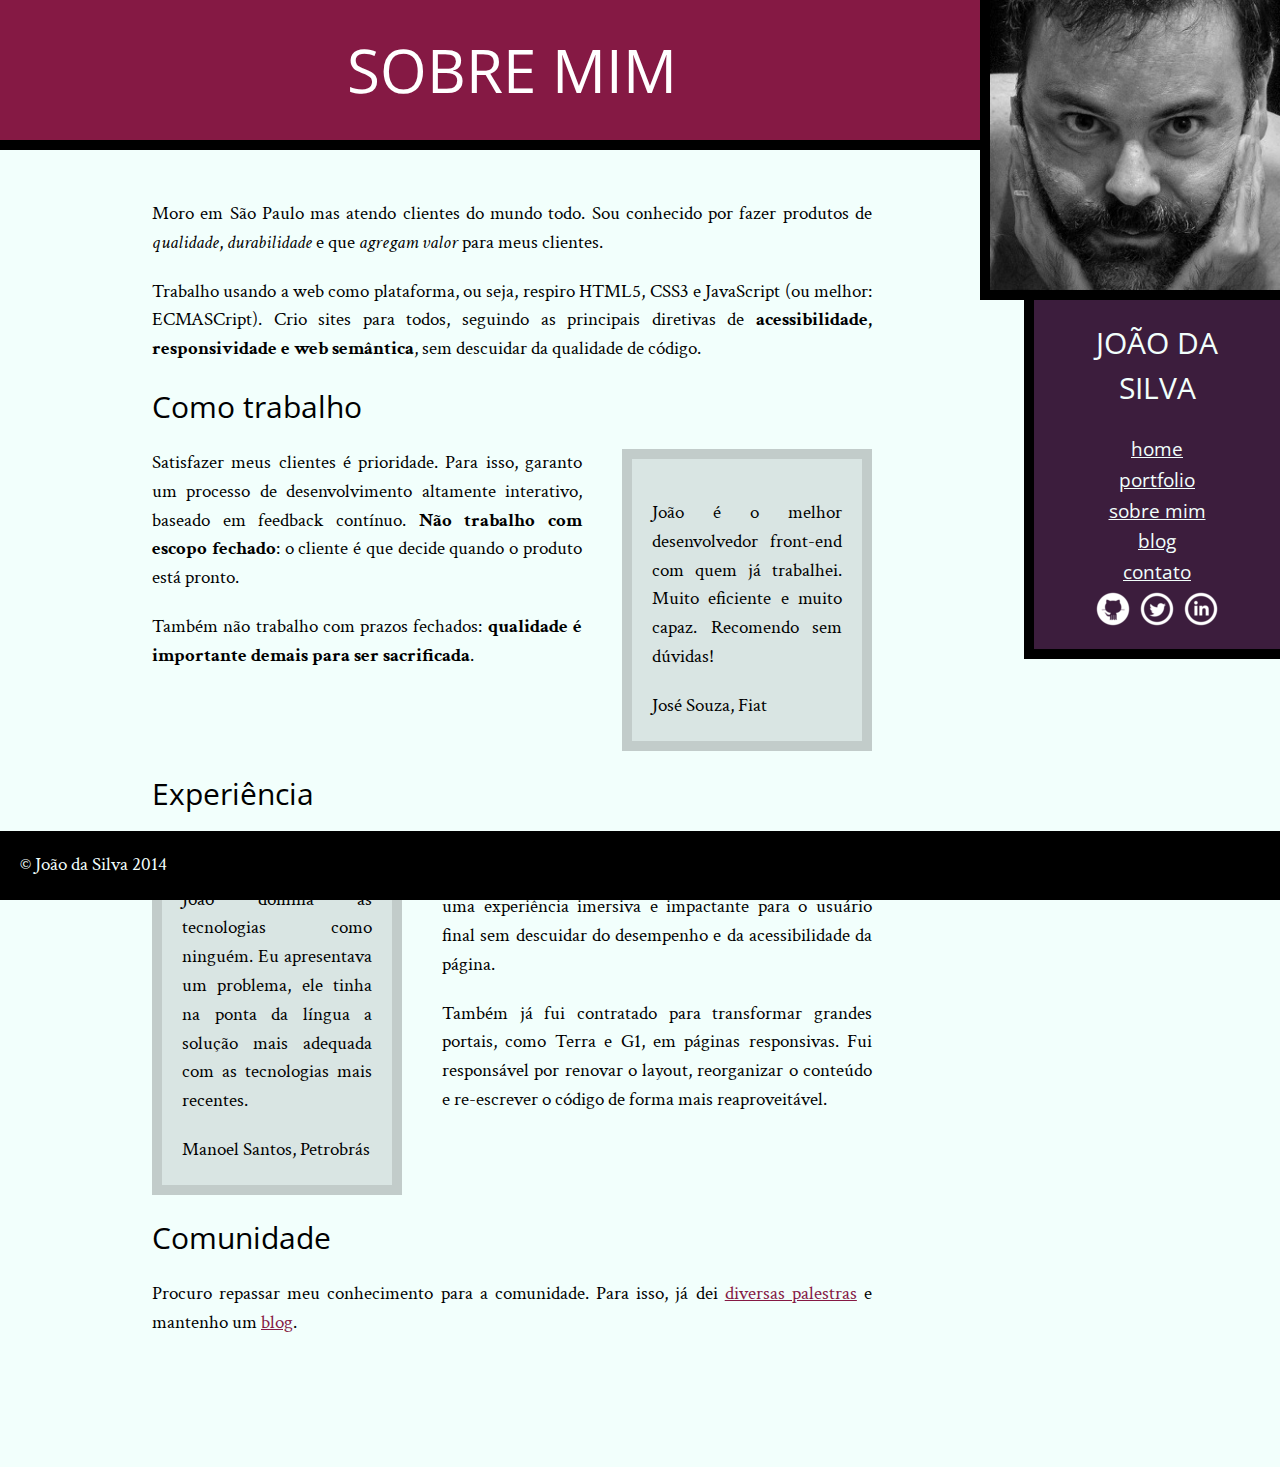
==== bio.html @ c2ca86ab "Incluindo conteudo do projeto" ====
<!DOCTYPE html>
<html>
<head>
    <meta charset="utf-8">
    <title>João da Silva - Biografia</title>
    <link rel="icon" href="imagens/favicon.png">
    <link rel="stylesheet" href="css/reset.css">
    <link rel="stylesheet" href="css/site.css">
    <link rel="stylesheet" href="css/bio.css">
    <link rel="stylesheet" href="http://fonts.googleapis.com/css?family=Crimson+Text:400,400italic,600">
    <link rel="stylesheet" href="http://fonts.googleapis.com/css?family=Open+Sans+Condensed:700">
</head>
<body>
    <main>
        <h1 class="titulo-principal">Sobre mim</h1>
        <div class="container">
            <p>Moro em São Paulo mas atendo clientes do mundo todo. Sou conhecido por fazer produtos de <em>qualidade</em>, <em>durabilidade</em> e que <em>agregam valor</em> para meus clientes.</p>
            <p>Trabalho usando a web como plataforma, ou seja, respiro HTML5, CSS3 e JavaScript (ou melhor: ECMASCript). Crio sites para todos, seguindo as principais diretivas de <strong>acessibilidade, responsividade e web semântica</strong>, sem descuidar da qualidade de código.</p>
            <h2 class="subtitulo-texto">Como trabalho</h2>
            <blockquote class="citacao-bio fiat">
                <p>João é o melhor desenvolvedor front-end com quem já trabalhei. Muito eficiente e muito capaz. Recomendo sem dúvidas!</p>
                <cite>José Souza, Fiat</cite>
            </blockquote>
            <p>Satisfazer meus clientes é prioridade. Para isso, garanto um processo de desenvolvimento altamente interativo, baseado em feedback contínuo. <strong>Não trabalho com escopo fechado</strong>: o cliente é que decide quando o produto está pronto.</p>
            <p>Também não trabalho com prazos fechados: <strong>qualidade é importante demais para ser sacrificada</strong>.</p>
            <h2 class="subtitulo-texto">Experiência</h2>
            <blockquote class="citacao-bio petrobras">
                <p>João domina as tecnologias como ninguém. Eu apresentava um problema, ele tinha na ponta da língua a solução mais adequada com as tecnologias mais recentes.</p>
                <cite>Manoel Santos, Petrobrás</cite>
            </blockquote>
            <p>Já desenvolvi projetos para grandes empresas como <a href="http://bmw.com">BMW</a>, <a href="http://www.uol.com.br">UOL</a> e <a href="http://www.ibm.com.br">IBM</a>. Neles, o foco principal era entregar uma experiência imersiva e impactante para o usuário final sem descuidar do desempenho e da acessibilidade da página.</p>
            <p>Também já fui contratado para transformar grandes portais, como Terra e G1, em páginas responsivas. Fui responsável por renovar o layout, reorganizar o conteúdo e re-escrever o código de forma mais reaproveitável.</p>
            <h2 class="subtitulo-texto">Comunidade</h2>
            <p>Procuro repassar meu conhecimento para a comunidade. Para isso, já dei <a href="portfolio.html">diversas palestras</a> e mantenho um <a href="blog.html">blog</a>.</p>
        </div>
    </main>
    <img src="imagens/eu.jpg" alt="Minha foto" class="minha-foto">
    <aside class="navegacao-site">
        <h1>João da Silva</h1>
        <nav>
            <ul>
                <li><a href="index.html">Home</a></li>
                <li><a href="portfolio.html">Portfolio</a></li>
                <li><a href="bio.html">Sobre mim</a></li>
                <li><a href="blog.html">Blog</a></li>
                <li><a href="contato.html">Contato</a></li>
            </ul>
        </nav>
        <ul class="icones-redes-sociais">
            <li>
                <a href="https://github.com/joaodasilva" class="github">
                    Github
                </a>
            </li>
            <li>
                <a href="https://twitter.com/joaodasilva" class="twitter">
                    Twitter
                </a>
            </li>
            <li>
                <a href="https://br.linkedin.com/pub/joão-da-silva/32/4/508" class="linkedin">
                    LinkedIn
                </a>
            </li>
        </ul>
    </aside>
    <footer class="rodape-pagina">
        &copy; João da Silva 2014
    </footer>
</body>
</html>
---- css/site.css ----
body {
    font-family: "Crimson Text", "Times New Roman", serif;
    background-color: #F2FFFC;
    font-size: 120%;
    line-height: 1.5;
}

h1,
h2,
.subtitulo-principal {
    font-family: "Open Sans Condensed", "Arial", sans-serif;
}

h1 {
    text-transform: uppercase;
    font-size: 60px;
}

.titulo-principal {
    text-align: center;
    background-color: #851944;
    color: #FFF;
    padding: 25px;
    border-bottom: 10px solid #000;
}

.subtitulo-texto {
    font-size: 30px;
    clear: both;
}

main a {
    color: #851944;
}

main p {
    text-align: justify;
    margin: 20px 0;
}

.navegacao-site {
    text-align: center;
    background-color: #3C1D3D;
    color: #F2FFFC;
    padding: 20px;
}

.navegacao-site a {
    color: inherit;
    font-family: "Open Sans Condensed", "Arial", sans-serif;
    text-transform: lowercase;
}

.navegacao-site h1 {
    font-size: 30px;
    margin-bottom: 25px;
}

.rodape-pagina {
    background-color: #000;
    color: #F2FFFC;
    padding: 20px;
    clear: both;
    position: fixed;
    bottom: 0;
    left: 0;
    width: 100%;
    box-sizing: border-box;
}

.container {
    width: 720px;
    margin-left: auto;
    margin-right: auto;
    padding: 30px 0;
}

strong {
    font-weight: bold;
}

em {
    font-style: italic;
}

.icones-redes-sociais li {
    display: inline-block;
}

.icones-redes-sociais a {
    width: 40px;
    height: 40px;
    display: block;
    text-indent: -99999px;
}

.github {
    background-image: url(../imagens/github.png);
}

.twitter {
    background-image: url(../imagens/twitter.png);
}

.linkedin {
    background-image: url(../imagens/linkedin.png);
}

main {
    width: 80%;
    float: left;
    padding-bottom: 80px;
}

.minha-foto,
.navegacao-site {
    border-left: 10px solid black;
    border-bottom: 10px solid black;
    box-sizing: border-box;
}

.navegacao-site {
    width: 20%;
    float: right;
    position: relative;
    top: 300px;
}

.minha-foto {
    position: absolute;
    top: 0;
    right: 0;
    height: 300px;
}
---- css/bio.css ----
.citacao-bio {
    background-color: #D9E5E3;
    border: 10px solid #C2CCCA;
    padding: 20px;
    margin: 20px 40px;
    width: 250px;
    box-sizing: border-box;
}

.petrobras {
    float: left;
    margin-left: 0;
}

.fiat {
    float: right;
    margin-right: 0;
}
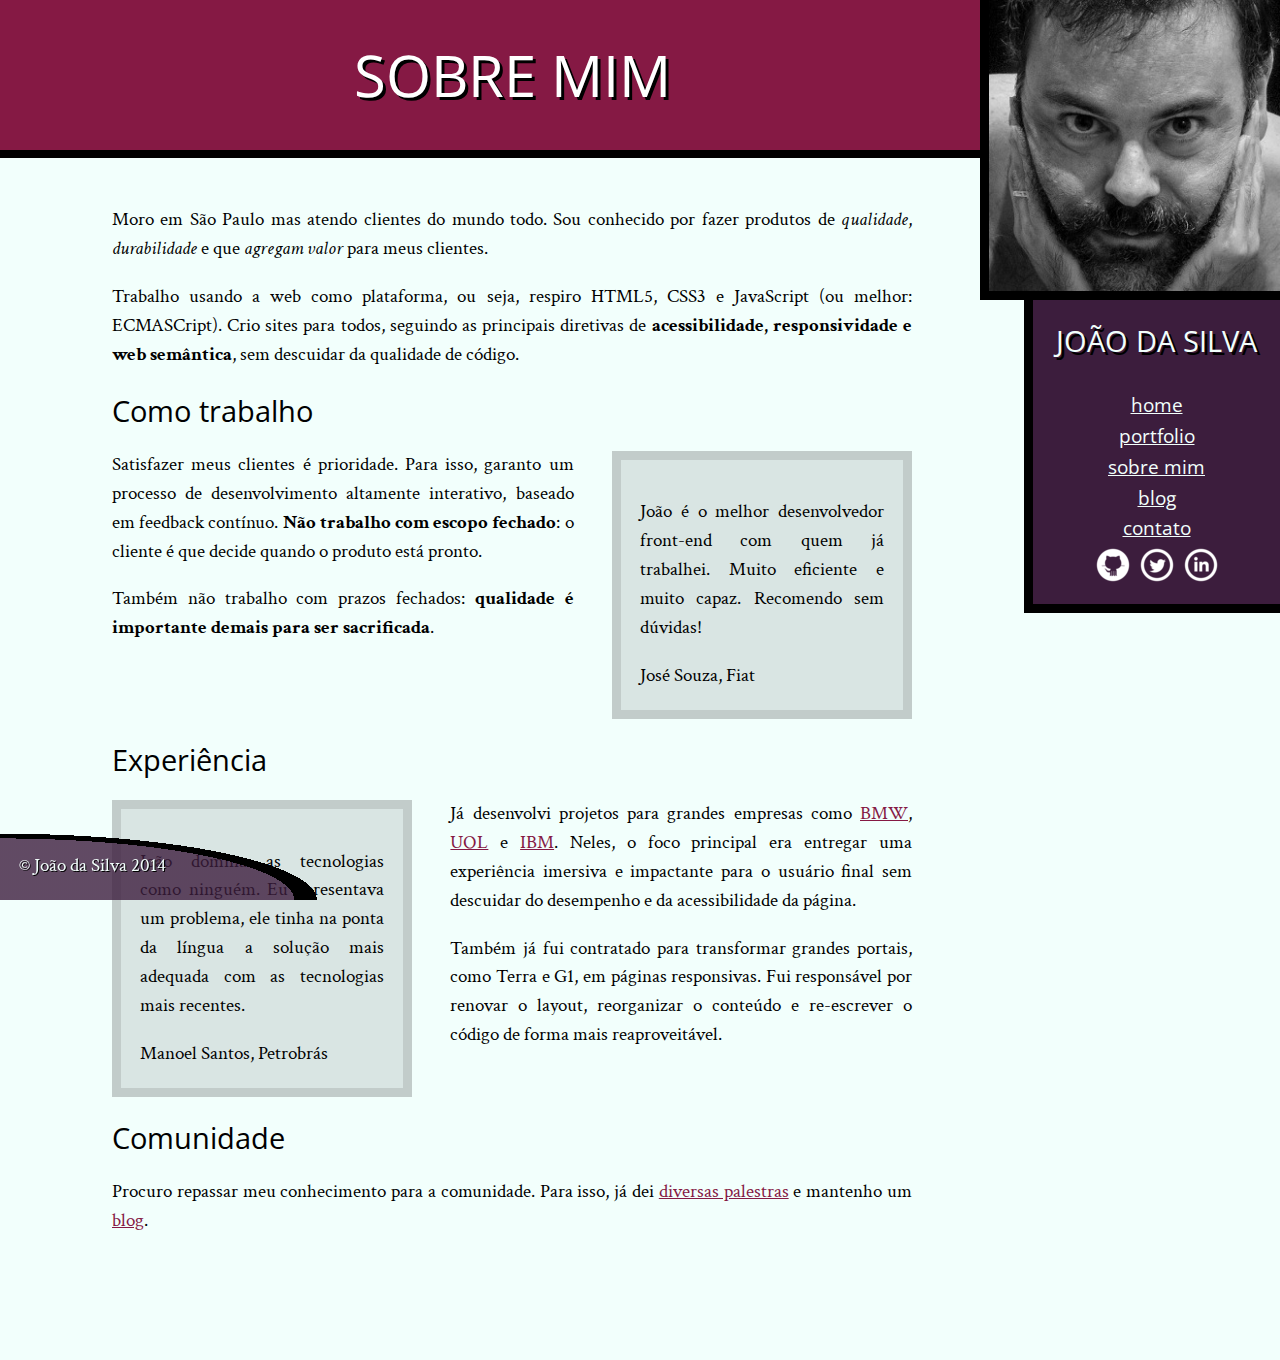
==== commit ec01c4d6: "Synch com projeto alura" ====
--- a/bio.html
+++ b/bio.html
@@ -17,14 +17,14 @@
             <p>Moro em São Paulo mas atendo clientes do mundo todo. Sou conhecido por fazer produtos de <em>qualidade</em>, <em>durabilidade</em> e que <em>agregam valor</em> para meus clientes.</p>
             <p>Trabalho usando a web como plataforma, ou seja, respiro HTML5, CSS3 e JavaScript (ou melhor: ECMASCript). Crio sites para todos, seguindo as principais diretivas de <strong>acessibilidade, responsividade e web semântica</strong>, sem descuidar da qualidade de código.</p>
             <h2 class="subtitulo-texto">Como trabalho</h2>
-            <blockquote class="citacao-bio fiat">
+            <blockquote class="citacao-bio fiat" tabindex="1">
                 <p>João é o melhor desenvolvedor front-end com quem já trabalhei. Muito eficiente e muito capaz. Recomendo sem dúvidas!</p>
                 <cite>José Souza, Fiat</cite>
             </blockquote>
             <p>Satisfazer meus clientes é prioridade. Para isso, garanto um processo de desenvolvimento altamente interativo, baseado em feedback contínuo. <strong>Não trabalho com escopo fechado</strong>: o cliente é que decide quando o produto está pronto.</p>
             <p>Também não trabalho com prazos fechados: <strong>qualidade é importante demais para ser sacrificada</strong>.</p>
             <h2 class="subtitulo-texto">Experiência</h2>
-            <blockquote class="citacao-bio petrobras">
+            <blockquote class="citacao-bio petrobras" tabindex="1">
                 <p>João domina as tecnologias como ninguém. Eu apresentava um problema, ele tinha na ponta da língua a solução mais adequada com as tecnologias mais recentes.</p>
                 <cite>Manoel Santos, Petrobrás</cite>
             </blockquote>
--- a/css/site.css
+++ b/css/site.css
@@ -13,19 +13,20 @@
 
 h1 {
     text-transform: uppercase;
-    font-size: 60px;
+    font-size: 3em;
+    text-shadow: 3px 3px #000;
 }
 
 .titulo-principal {
     text-align: center;
     background-color: #851944;
     color: #FFF;
-    padding: 25px;
-    border-bottom: 10px solid #000;
+    padding: 2rem;
+    border-bottom: .5rem solid #000;
 }
 
 .subtitulo-texto {
-    font-size: 30px;
+    font-size: 1.5em;
     clear: both;
 }
 
@@ -33,16 +34,23 @@
     color: #851944;
 }
 
+main a:hover,
+main a:focus,
+footer a:focus,
+footer a:hover {
+    color: red;
+}
+
 main p {
     text-align: justify;
-    margin: 20px 0;
+    margin: 1em 0;
 }
 
 .navegacao-site {
     text-align: center;
     background-color: #3C1D3D;
     color: #F2FFFC;
-    padding: 20px;
+    padding: 1em;
 }
 
 .navegacao-site a {
@@ -51,28 +59,41 @@
     text-transform: lowercase;
 }
 
+.navegacao-site a:hover,
+.navegacao-site a:focus {
+    text-shadow: 0 0 2px pink;
+}
+
 .navegacao-site h1 {
-    font-size: 30px;
-    margin-bottom: 25px;
+    font-size: 1.5em;
+    margin-bottom: 1em;
 }
 
 .rodape-pagina {
-    background-color: #000;
     color: #F2FFFC;
-    padding: 20px;
+    padding: 1em;
     clear: both;
     position: fixed;
     bottom: 0;
     left: 0;
     width: 100%;
     box-sizing: border-box;
+    background-repeat: no-repeat;
+    text-shadow: 1px 1px black;
+    background-image: radial-gradient(ellipse at left bottom,
+        rgba(60, 29, 61, 0.8),
+        rgba(60, 29, 61, 0.8) 65%,
+        black 65%,
+        black 70%,
+        transparent 70%);
+    background-size: 25% 100%;
 }
 
 .container {
-    width: 720px;
+    width: 80ch;
     margin-left: auto;
     margin-right: auto;
-    padding: 30px 0;
+    padding: 1.5em 0;
 }
 
 strong {
@@ -109,13 +130,13 @@
 main {
     width: 80%;
     float: left;
-    padding-bottom: 80px;
+    padding-bottom: 4em;
 }
 
 .minha-foto,
 .navegacao-site {
-    border-left: 10px solid black;
-    border-bottom: 10px solid black;
+    border-left: .5em solid black;
+    border-bottom: .5em solid black;
     box-sizing: border-box;
 }
 
--- a/css/bio.css
+++ b/css/bio.css
@@ -1,18 +1,33 @@
 .citacao-bio {
     background-color: #D9E5E3;
-    border: 10px solid #C2CCCA;
-    padding: 20px;
-    margin: 20px 40px;
-    width: 250px;
+    border: .5em solid #C2CCCA;
+    padding: 1em;
+    margin: 1em 2em;
+    width: 30ch;
     box-sizing: border-box;
 }
 
-.petrobras {
+.citacao-bio:nth-of-type(even) {
     float: left;
     margin-left: 0;
 }
 
-.fiat {
+.citacao-bio:nth-of-type(odd) {
     float: right;
     margin-right: 0;
 }
+
+.citacao-bio:hover,
+.citacao-bio:focus {
+    box-shadow: 0 0 0 99999px rgba(0,0,0,.8);
+}
+
+.citacao-bio:nth-of-type(odd):hover,
+.citacao-bio:nth-of-type(odd):focus {
+    transform: scale(1.2) rotate(5deg);
+}
+
+.citacao-bio:nth-of-type(even):hover,
+.citacao-bio:nth-of-type(even):focus {
+    transform: scale(1.2) rotate(-5deg);
+}
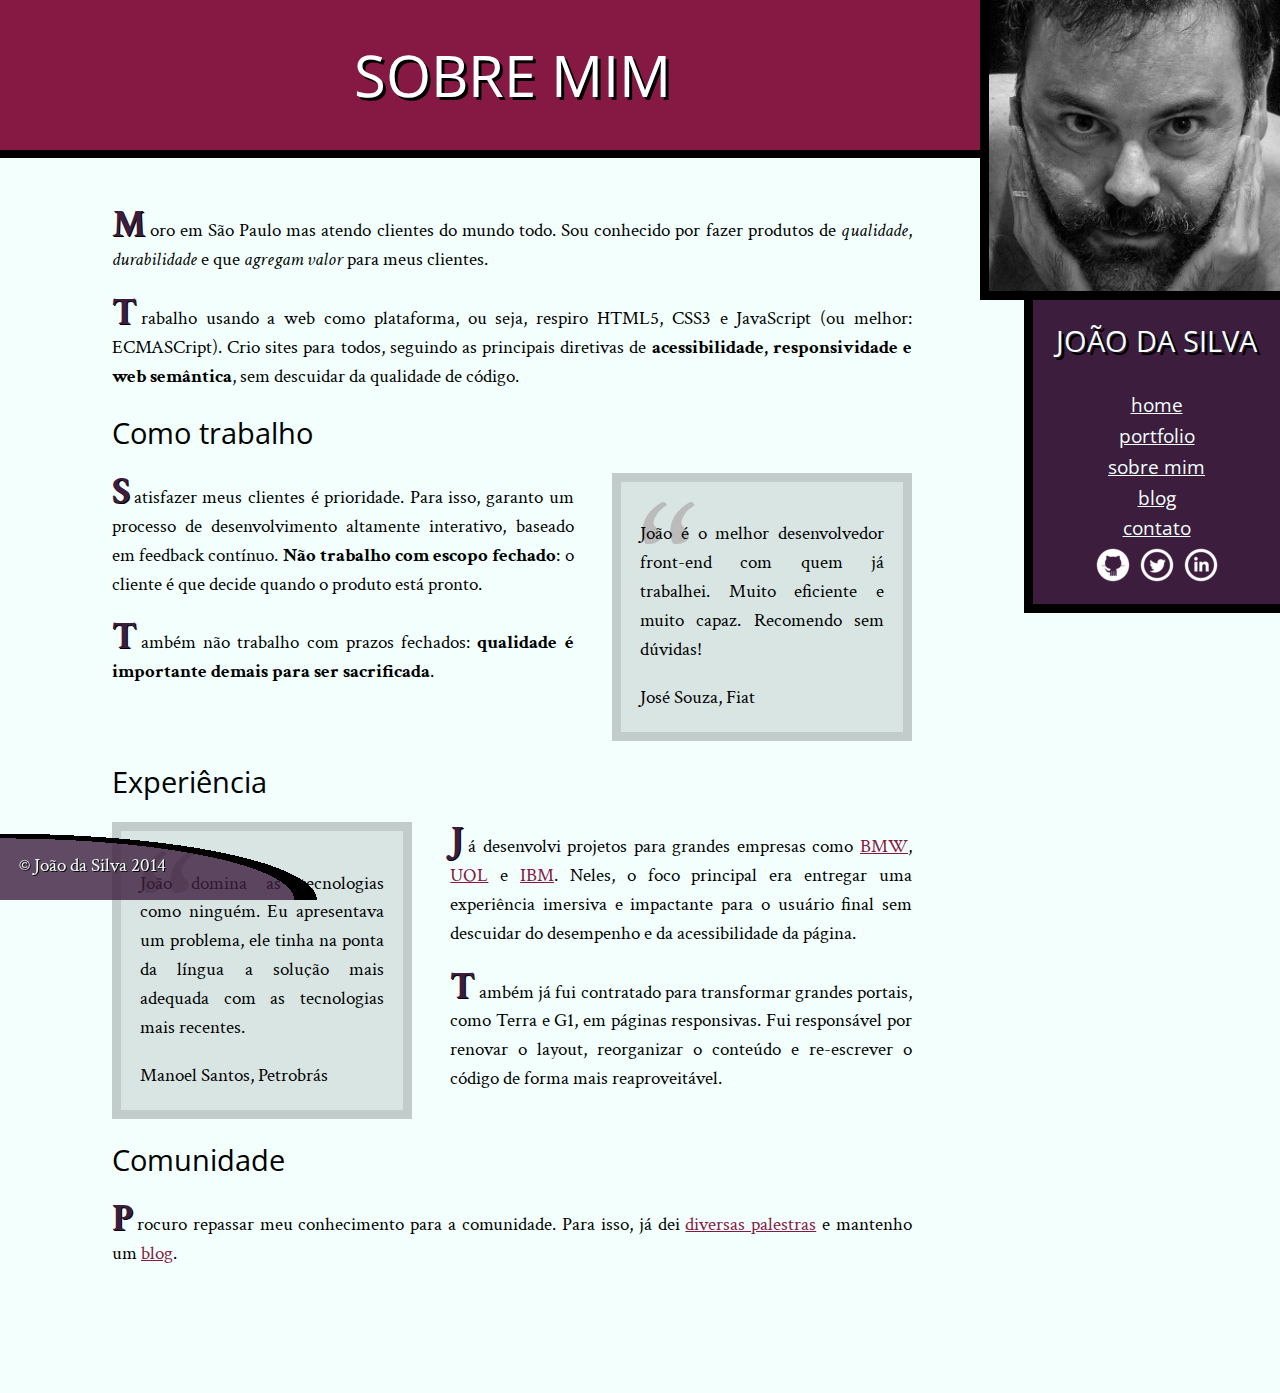
==== commit b14a69db: "Aula 9" ====
--- a/bio.html
+++ b/bio.html
@@ -48,17 +48,17 @@
         </nav>
         <ul class="icones-redes-sociais">
             <li>
-                <a href="https://github.com/joaodasilva" class="github">
+                <a href="https://github.com/joaodasilva" class="github" data-tooltip="Veja meus projetos opensource">
                     Github
                 </a>
             </li>
             <li>
-                <a href="https://twitter.com/joaodasilva" class="twitter">
+                <a href="https://twitter.com/joaodasilva" class="twitter" data-tooltip="Siga-me no Twitter">
                     Twitter
                 </a>
             </li>
             <li>
-                <a href="https://br.linkedin.com/pub/joão-da-silva/32/4/508" class="linkedin">
+                <a href="https://br.linkedin.com/pub/joão-da-silva/32/4/508" class="linkedin" data-tooltip="Veja meu currículo">
                     LinkedIn
                 </a>
             </li>
--- a/css/site.css
+++ b/css/site.css
@@ -153,3 +153,32 @@
     right: 0;
     height: 300px;
 }
+
+.icones-redes-sociais a {
+    position: relative;
+}
+
+.icones-redes-sociais a:hover::after,
+.icones-redes-sociais a:focus::after {
+    content: attr(data-tooltip);
+    position: absolute;
+    background: black;
+    color: white;
+    top: 100%;
+    width: 300%;
+    right: 0;
+    text-indent: 0;
+    font-size: .75em;
+}
+
+.icones-redes-sociais a:hover::before,
+.icones-redes-sociais a:focus::before {
+    content: '';
+    position: absolute;
+    bottom: 0;
+    left: 0;
+    width: 1em;
+    height: 1em;
+    background-color: black;
+    transform: translateY(.5em) rotate(45deg);
+}
--- a/css/bio.css
+++ b/css/bio.css
@@ -31,3 +31,24 @@
 .citacao-bio:nth-of-type(even):focus {
     transform: scale(1.2) rotate(-5deg);
 }
+
+.container > p::first-letter {
+    font-size: 200%;
+    font-weight: bold;
+    color: #3C1D3D;
+    text-shadow: 1px 1px #000;
+    margin-right: .2ch;
+    line-height: 1;
+}
+
+.citacao-bio::before {
+    content: '“';
+    position: absolute;
+    font-size: 10em;
+    line-height: .8;
+    color: #bbb;
+}
+
+.citacao-bio > p {
+    position: relative;
+}
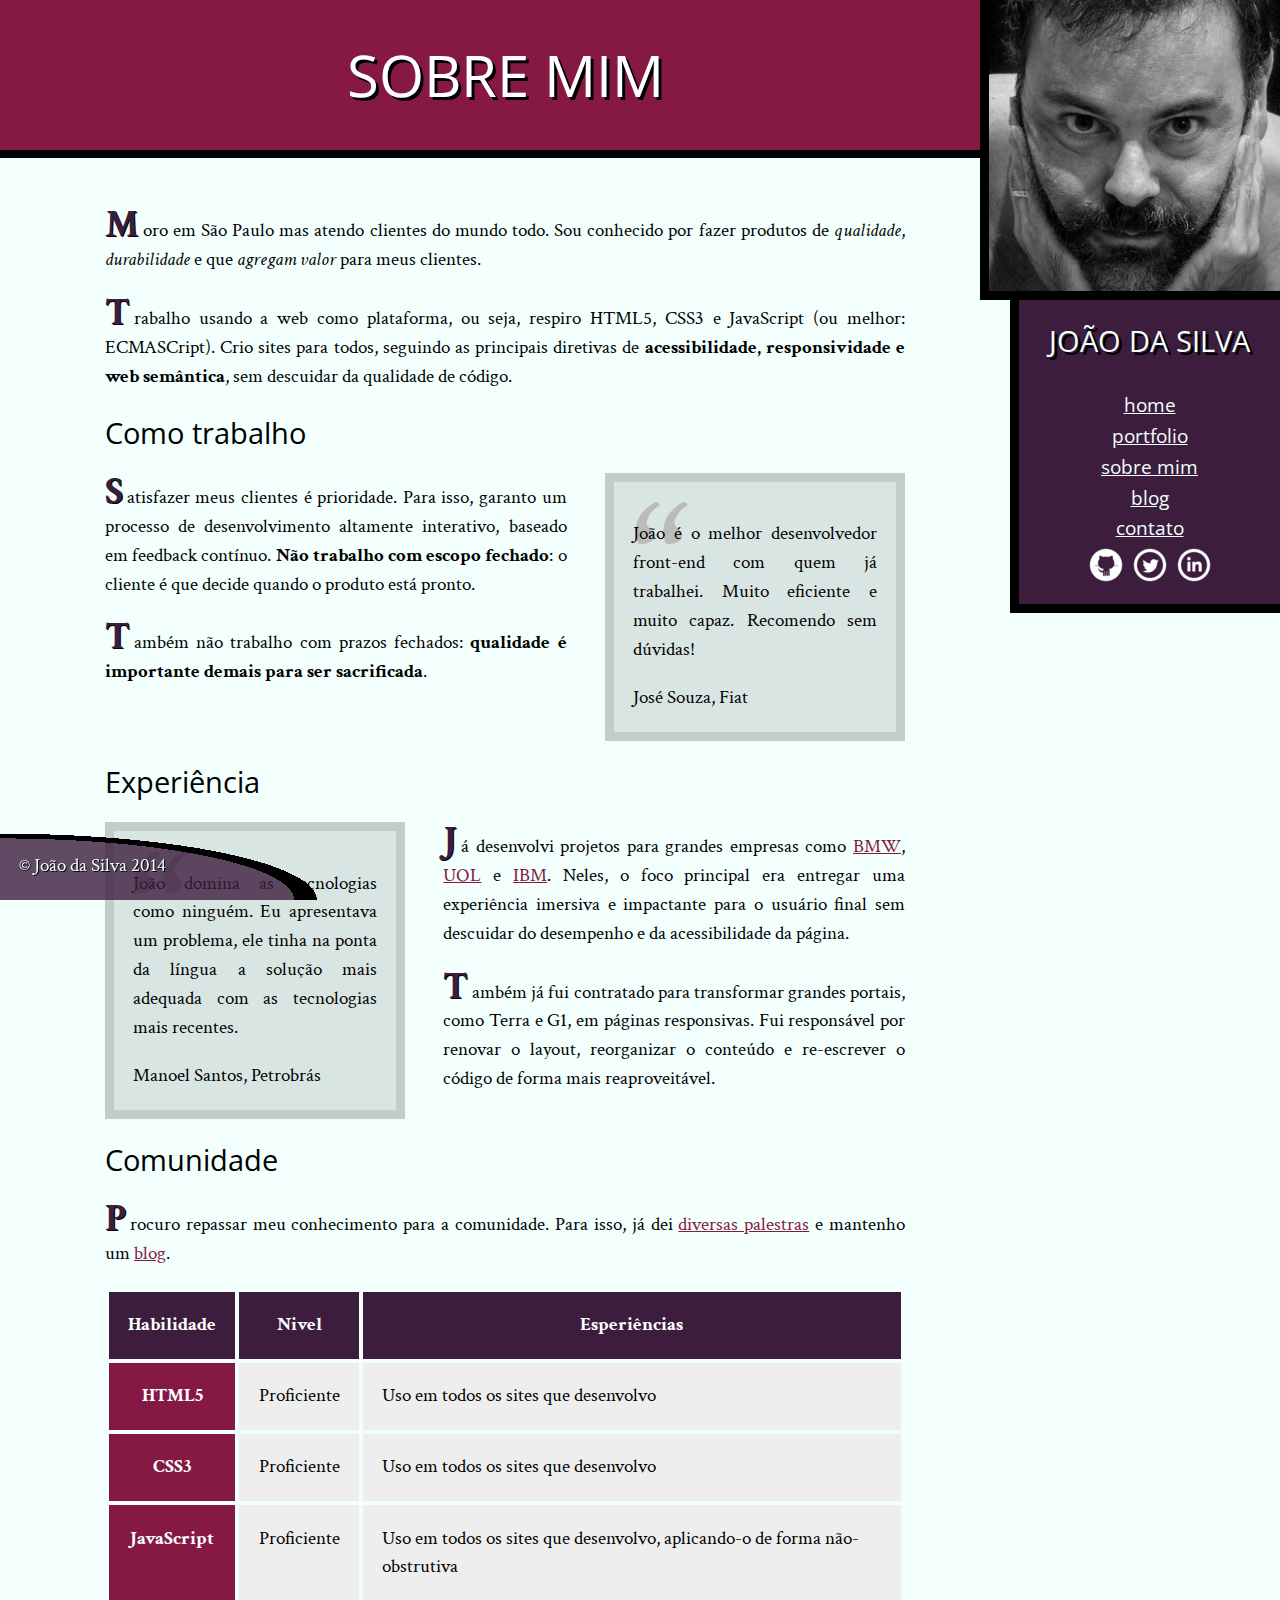
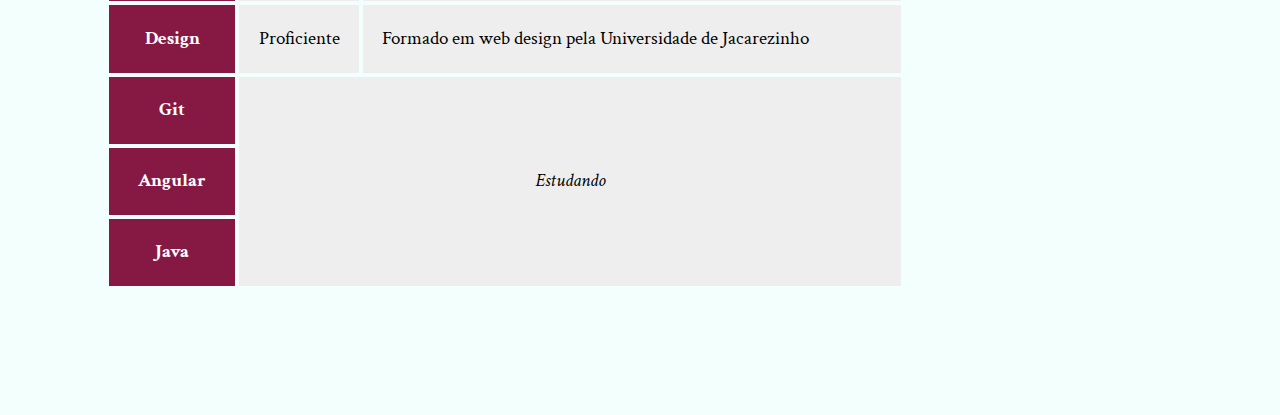
==== commit 26f4cd29: "Aula 12" ====
--- a/bio.html
+++ b/bio.html
@@ -32,6 +32,47 @@
             <p>Também já fui contratado para transformar grandes portais, como Terra e G1, em páginas responsivas. Fui responsável por renovar o layout, reorganizar o conteúdo e re-escrever o código de forma mais reaproveitável.</p>
             <h2 class="subtitulo-texto">Comunidade</h2>
             <p>Procuro repassar meu conhecimento para a comunidade. Para isso, já dei <a href="portfolio.html">diversas palestras</a> e mantenho um <a href="blog.html">blog</a>.</p>
+            <table class="habilidades">
+                <thead>
+                    <tr>
+                        <th>Habilidade</th>
+                        <th>Nivel</th>
+                        <th>Esperiências</th>
+                    </tr>
+                </thead>
+                <tbody>
+                    <tr>
+                        <th>HTML5</th>
+                        <td>Proficiente</td>
+                        <td>Uso em todos os sites que desenvolvo</td>
+                    </tr>
+                    <tr>
+                        <th>CSS3</th>
+                        <td>Proficiente</td>
+                        <td>Uso em todos os sites que desenvolvo</td>
+                    </tr>
+                    <tr>
+                        <th>JavaScript</th>
+                        <td>Proficiente</td>
+                        <td>Uso em todos os sites que desenvolvo, aplicando-o de forma não-obstrutiva</td>
+                    </tr>
+                    <tr>
+                        <th>Design</th>
+                        <td>Proficiente</td>
+                        <td>Formado em web design pela Universidade de Jacarezinho</td>
+                    </tr>
+                    <tr>
+                      <th>Git</th>
+                      <td colspan="2" rowspan="3">Estudando</td>
+                    </tr>
+                    <tr>
+                      <th>Angular</th>
+                    </tr>
+                    <tr>
+                      <th>Java</th>
+                    </tr>
+                </tbody>
+            </table>
         </div>
     </main>
     <img src="imagens/eu.jpg" alt="Minha foto" class="minha-foto">
--- a/css/site.css
+++ b/css/site.css
@@ -128,7 +128,7 @@
 }
 
 main {
-    width: 80%;
+    width: calc(100% - 0.9 * 300px);
     float: left;
     padding-bottom: 4em;
 }
@@ -141,7 +141,7 @@
 }
 
 .navegacao-site {
-    width: 20%;
+    width: calc(0.9 * 300px);
     float: right;
     position: relative;
     top: 300px;
--- a/css/bio.css
+++ b/css/bio.css
@@ -52,3 +52,40 @@
 .citacao-bio > p {
     position: relative;
 }
+
+.habilidades {
+  border-collapse: separate;
+  border-spacing: .25em;
+  margin: 1em 0;
+}
+
+.habilidades th,
+.habilidades td {
+    padding: 1em;
+}
+
+.habilidades th {
+    color: white;
+    font-weight: bold;
+}
+
+.habilidades thead th {
+    background-color: #3C1D3D;
+}
+
+.habilidades tbody th {
+    background-color: #851944;
+}
+
+.habilidades td {
+    background-color: #EEE;
+}
+
+.habilidades [colspan] {
+  text-align: center;
+  font-style: italic;
+}
+
+.habilidades [rowspan] {
+  vertical-align: middle;
+}
